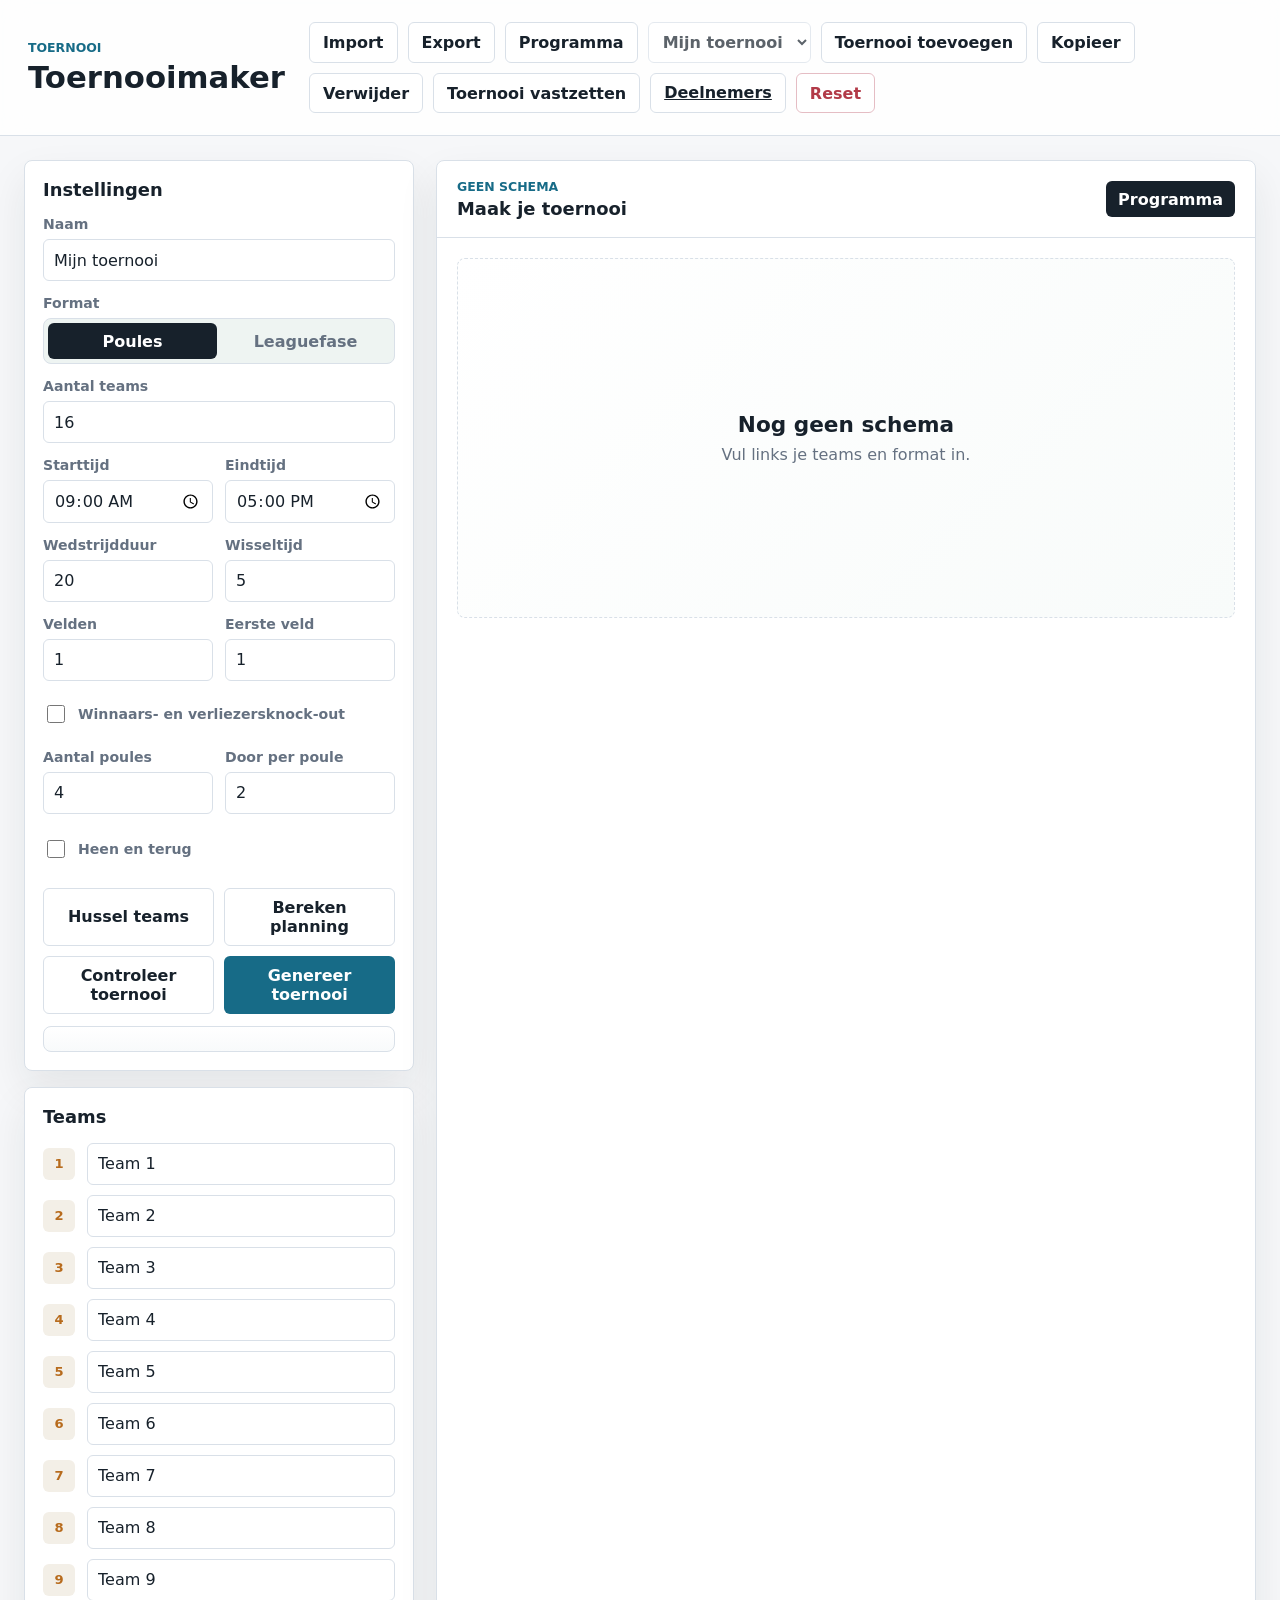
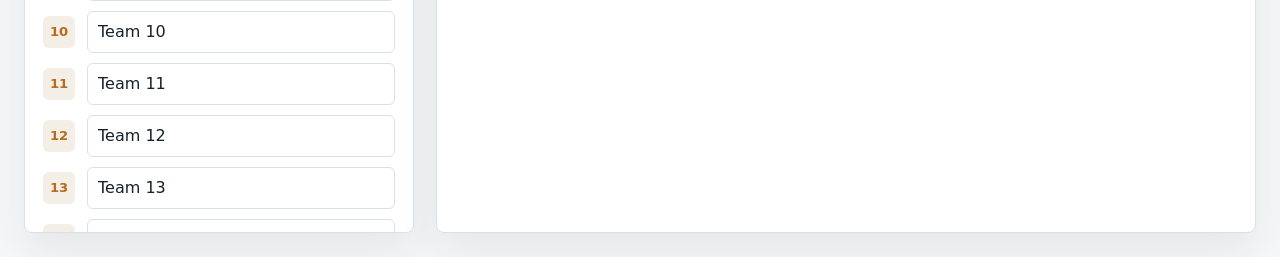
==== index.html @ ef7eff7f "eerste versie" ====
<!doctype html>
<html lang="nl">
  <head>
    <meta charset="utf-8" />
    <meta name="viewport" content="width=device-width, initial-scale=1" />
    <title>Toernooimaker</title>
    <link rel="stylesheet" href="styles.css" />
  </head>
  <body>
    <header class="app-header">
      <div>
        <p class="eyebrow">Toernooi</p>
        <h1>Toernooimaker</h1>
      </div>
      <div class="header-actions">
        <button class="ghost-button" id="importButton" type="button">Import</button>
        <input id="importFile" type="file" accept="application/json" hidden />
        <button class="ghost-button" id="exportButton" type="button">Export</button>
        <button class="ghost-button" id="programButton" type="button">Programma</button>
        <select id="tournamentPicker" class="ghost-select" aria-label="Toernooi kiezen"></select>
        <button class="secondary-button" id="addTournamentButton" type="button">Toernooi toevoegen</button>
        <button class="secondary-button" id="duplicateTournamentButton" type="button">Kopieer</button>
        <button class="secondary-button" id="deleteTournamentButton" type="button">Verwijder</button>
        <button class="secondary-button" id="lockButton" type="button">Toernooi vastzetten</button>
        <a class="ghost-button" href="deelnemers.html">Deelnemers</a>
        <button class="danger-button" id="newButton" type="button">Reset</button>
      </div>
    </header>

    <main class="app-shell">
      <aside class="setup-panel" aria-label="Toernooi instellingen">
        <section class="panel">
          <div class="panel-heading">
            <h2>Instellingen</h2>
          </div>

          <label class="field">
            <span>Naam</span>
            <input id="tournamentName" type="text" autocomplete="off" />
          </label>

          <div class="field">
            <span>Format</span>
            <div class="segmented" role="tablist" aria-label="Format">
              <button id="formatGroups" type="button" data-format="groups">Poules</button>
              <button id="formatLeague" type="button" data-format="league">Leaguefase</button>
            </div>
          </div>

          <label class="field">
            <span>Aantal teams</span>
            <input id="teamCount" type="number" min="2" max="64" step="1" />
          </label>

          <div class="schedule-options">
            <label class="field">
              <span>Starttijd</span>
              <input id="startTime" type="time" />
            </label>
            <label class="field">
              <span>Eindtijd</span>
              <input id="endTime" type="time" />
            </label>
            <label class="field">
              <span>Wedstrijdduur</span>
              <input id="matchDuration" type="number" min="1" max="240" step="1" />
            </label>
            <label class="field">
              <span>Wisseltijd</span>
              <input id="breakDuration" type="number" min="0" max="120" step="1" />
            </label>
            <label class="field">
              <span>Velden</span>
              <input id="fieldCount" type="number" min="1" max="32" step="1" />
            </label>
            <label class="field">
              <span>Eerste veld</span>
              <input id="fieldStart" type="number" min="1" max="64" step="1" />
            </label>
          </div>

          <label class="check-field knockout-option">
            <input id="doubleKnockoutEnabled" type="checkbox" />
            <span>Winnaars- en verliezersknock-out</span>
          </label>

          <div id="groupOptions" class="option-grid">
            <label class="field">
              <span>Aantal poules</span>
              <input id="groupCount" type="number" min="1" max="32" step="1" />
            </label>
            <label class="field">
              <span>Door per poule</span>
              <input id="advancePerGroup" type="number" min="1" max="8" step="1" />
            </label>
            <label class="check-field">
              <input id="doubleRound" type="checkbox" />
              <span>Heen en terug</span>
            </label>
          </div>

          <div id="leagueOptions" class="option-grid">
            <label class="check-field">
              <input id="playoffEnabled" type="checkbox" />
              <span>Tussenronde aan</span>
            </label>
            <label class="field">
              <span>Wedstrijden per team</span>
              <input id="leagueMatches" type="number" min="1" max="63" step="1" />
            </label>
            <label class="field">
              <span>Direct naar knock-out</span>
              <input id="directQualifiers" type="number" min="1" max="32" step="1" />
            </label>
            <label class="field">
              <span>Teams in tussenronde</span>
              <input id="playoffQualifiers" type="number" min="0" max="32" step="2" />
            </label>
            <button class="secondary-button league-random-button" id="randomizeLeagueButton" type="button">Willekeurige uitslagen invullen</button>
          </div>

          <div class="button-row">
            <button class="secondary-button" id="shuffleTeams" type="button">Hussel teams</button>
            <button class="secondary-button" id="planButton" type="button">Bereken planning</button>
            <button class="secondary-button" id="validateButton" type="button">Controleer toernooi</button>
            <button class="primary-button" id="generateButton" type="button">Genereer toernooi</button>
          </div>

          <div id="planningResult" class="planning-result" hidden></div>
          <div id="validationResult" class="validation-result" hidden></div>
        </section>

        <section class="panel team-panel">
          <div class="panel-heading">
            <h2>Teams</h2>
          </div>
          <div id="teamFields" class="team-fields"></div>
        </section>
      </aside>

      <section class="workspace" aria-live="polite">
        <div class="workspace-bar">
          <div>
            <p class="eyebrow" id="workspaceFormat">Geen schema</p>
            <h2 id="workspaceTitle">Maak je toernooi</h2>
          </div>
          <nav class="view-tabs" id="viewTabs" aria-label="Toernooi onderdelen"></nav>
        </div>
        <div id="statusMessage" class="status-message" hidden></div>
        <div id="tournamentContent" class="tournament-content"></div>
      </section>
    </main>

    <script src="app.js"></script>
  </body>
</html>
---- styles.css ----
:root {
  color-scheme: light;
  --bg: #f6f7f9;
  --panel: #ffffff;
  --ink: #17212b;
  --muted: #657181;
  --line: #d9e0e8;
  --soft: #eef4f2;
  --soft-2: #f3efe7;
  --accent: #176b87;
  --accent-strong: #0f5368;
  --green: #2f7d4a;
  --amber: #b76b1d;
  --red: #b23a48;
  --shadow: 0 18px 40px rgba(23, 33, 43, 0.08);
}

* {
  box-sizing: border-box;
}

body {
  margin: 0;
  min-height: 100vh;
  background: var(--bg);
  color: var(--ink);
  font-family:
    Inter, ui-sans-serif, system-ui, -apple-system, BlinkMacSystemFont, "Segoe UI",
  sans-serif;
}

body.participant-mode .setup-panel,
body.participant-mode .header-actions,
body.participant-mode .view-tabs {
  display: none;
}

body.participant-mode .app-shell {
  grid-template-columns: minmax(0, 1fr);
}

body.participant-mode .workspace {
  grid-column: 1 / -1;
}

body.knockout-focus .setup-panel {
  display: none;
}

body.knockout-focus .app-shell {
  grid-template-columns: minmax(0, 1fr);
  width: 100%;
  max-width: none;
  margin: 0;
  padding-left: 0;
  padding-right: 0;
}

body.knockout-focus .workspace {
  grid-column: 1 / -1;
  overflow: visible;
}

body.knockout-focus .tournament-content {
  overflow: visible;
  padding: 10px 12px 28px;
}

body.knockout-focus .workspace {
  border-radius: 0;
  box-shadow: none;
  border-left: 0;
  border-right: 0;
}

body.knockout-focus .stage-card {
  overflow: visible;
}

body.knockout-focus .stack > section {
  overflow: visible;
}

.setup-panel[hidden] {
  display: none !important;
}

.app-shell.knockout-focus {
  grid-template-columns: minmax(0, 1fr);
  width: 100%;
  max-width: none;
  margin: 0;
  padding-left: 0;
  padding-right: 0;
}

button,
input,
select {
  font: inherit;
}

button {
  cursor: pointer;
}

.app-header {
  display: flex;
  align-items: center;
  justify-content: space-between;
  gap: 24px;
  padding: 22px 28px;
  border-bottom: 1px solid var(--line);
  background: rgba(255, 255, 255, 0.82);
  backdrop-filter: blur(14px);
  position: sticky;
  top: 0;
  z-index: 20;
}

.app-header h1,
.workspace-bar h2,
.panel-heading h2 {
  margin: 0;
  letter-spacing: 0;
}

.app-header h1 {
  font-size: clamp(1.6rem, 2.4vw, 2.2rem);
}

.eyebrow {
  margin: 0 0 4px;
  color: var(--accent);
  font-size: 0.78rem;
  font-weight: 800;
  letter-spacing: 0;
  text-transform: uppercase;
}

.header-actions,
.button-row,
.view-tabs {
  display: flex;
  flex-wrap: wrap;
  gap: 10px;
}

.app-shell {
  display: grid;
  grid-template-columns: minmax(310px, 390px) minmax(0, 1fr);
  gap: 22px;
  width: min(1500px, 100%);
  margin: 0 auto;
  padding: 24px;
}

.setup-panel {
  display: flex;
  flex-direction: column;
  gap: 16px;
}

.panel,
.workspace {
  background: var(--panel);
  border: 1px solid var(--line);
  border-radius: 8px;
  box-shadow: var(--shadow);
}

.panel {
  padding: 18px;
}

.team-panel {
  max-height: calc(100vh - 154px);
  overflow: auto;
}

.inline-link {
  color: var(--accent);
  font-weight: 800;
  text-decoration: none;
}

.inline-link:hover {
  text-decoration: underline;
}

.panel-heading {
  display: flex;
  align-items: center;
  justify-content: space-between;
  margin-bottom: 16px;
}

.panel-heading h2,
.workspace-bar h2 {
  font-size: 1.12rem;
}

.field {
  display: grid;
  gap: 7px;
  margin-bottom: 14px;
}

.field span,
.check-field span {
  color: var(--muted);
  font-size: 0.88rem;
  font-weight: 700;
}

.field input,
.field select,
.team-input,
.score-input,
.winner-select {
  width: 100%;
  border: 1px solid var(--line);
  border-radius: 6px;
  background: #fff;
  color: var(--ink);
  outline: none;
  transition:
    border 0.16s ease,
    box-shadow 0.16s ease;
}

.field input,
.field select,
.team-input,
.winner-select {
  min-height: 42px;
  padding: 9px 10px;
}

.field input:focus,
.field select:focus,
.team-input:focus,
.score-input:focus,
.winner-select:focus {
  border-color: var(--accent);
  box-shadow: 0 0 0 3px rgba(23, 107, 135, 0.16);
}

.segmented {
  display: grid;
  grid-template-columns: 1fr 1fr;
  gap: 4px;
  padding: 4px;
  border: 1px solid var(--line);
  border-radius: 8px;
  background: var(--soft);
}

.segmented button,
.view-tabs button {
  border: 0;
  border-radius: 6px;
  background: transparent;
  color: var(--muted);
  font-weight: 800;
}

.segmented button {
  min-height: 36px;
}

.segmented button.is-active,
.view-tabs button.is-active {
  background: var(--ink);
  color: #fff;
}

.option-grid,
.schedule-options {
  display: grid;
  grid-template-columns: 1fr 1fr;
  gap: 0 12px;
}

.schedule-options {
  grid-template-columns: 1fr 1fr;
}

.option-grid[hidden] {
  display: none;
}

.check-field {
  display: flex;
  align-items: center;
  gap: 10px;
  min-height: 42px;
  margin-bottom: 14px;
  grid-column: 1 / -1;
}

.knockout-option {
  margin-top: -2px;
}

.check-field input {
  width: 18px;
  height: 18px;
  accent-color: var(--accent);
}

.primary-button,
.secondary-button,
.ghost-button,
.danger-button,
.mini-button {
  min-height: 40px;
  border-radius: 6px;
  border: 1px solid transparent;
  padding: 9px 13px;
  font-weight: 800;
}

.primary-button {
  background: var(--accent);
  color: #fff;
}

.primary-button:hover {
  background: var(--accent-strong);
}

.secondary-button,
.ghost-button,
.mini-button {
  background: #fff;
  border-color: var(--line);
  color: var(--ink);
}

.ghost-select {
  min-height: 40px;
  border-radius: 6px;
  border: 1px solid var(--line);
  padding: 9px 10px;
  background: #fff;
  color: var(--ink);
  font: inherit;
  font-weight: 800;
}

.secondary-button:hover,
.ghost-button:hover,
.mini-button:hover {
  border-color: var(--accent);
}

.danger-button {
  background: #fff;
  border-color: #e5bdc4;
  color: var(--red);
}

.button-row {
  margin-top: 4px;
}

.button-row button {
  flex: 1 1 150px;
}

.program-overview {
  display: grid;
  gap: 16px;
}

.program-layout {
  display: grid;
  grid-template-columns: minmax(280px, 360px) minmax(0, 1fr);
  gap: 16px;
}

.program-tournament-list,
.program-schedule-list {
  display: grid;
  gap: 10px;
}

.program-tournament {
  display: grid;
  gap: 10px;
  padding: 12px;
  border: 1px solid var(--line);
  border-radius: 8px;
  background: #fff;
}

.program-tournament.is-active {
  border-color: rgba(23, 107, 135, 0.4);
  box-shadow: 0 0 0 3px rgba(23, 107, 135, 0.08);
}

.program-tournament strong {
  display: block;
  font-size: 1rem;
}

.program-tournament p {
  margin: 4px 0 0;
  color: var(--muted);
  font-size: 0.88rem;
}

.program-tournament-meta {
  display: flex;
  flex-wrap: wrap;
  gap: 8px 12px;
  color: var(--muted);
  font-size: 0.84rem;
  font-weight: 700;
}

.program-tournament button {
  justify-self: start;
}

.program-schedule-row {
  display: grid;
  grid-template-columns: 120px 86px minmax(0, 1fr) minmax(0, 1.4fr);
  gap: 10px;
  align-items: center;
  padding: 10px 12px;
  border: 1px solid var(--line);
  border-radius: 8px;
  background: #fff;
}

.program-schedule-time,
.program-schedule-field {
  color: var(--accent);
  font-size: 0.82rem;
  font-weight: 900;
}

.program-schedule-title {
  font-weight: 900;
}

.program-schedule-detail {
  color: var(--muted);
  font-size: 0.9rem;
}

.planning-result {
  margin-top: 14px;
  border: 1px solid #d8e3ef;
  border-radius: 8px;
  background: #f7fbff;
  padding: 12px;
  color: var(--ink);
  font-size: 0.9rem;
  line-height: 1.45;
}

.planning-result strong {
  display: block;
  margin-bottom: 4px;
}

.planning-result .ok {
  color: var(--green);
  font-weight: 900;
}

.planning-result .warn {
  color: var(--amber);
  font-weight: 900;
}

.validation-result {
  display: grid;
  gap: 10px;
  margin-top: 12px;
  border: 1px solid var(--line);
  border-radius: 8px;
  background: linear-gradient(180deg, #ffffff 0%, #f8fafb 100%);
  padding: 12px 14px;
  color: var(--ink);
  font-size: 0.9rem;
  line-height: 1.45;
}

.validation-head {
  display: flex;
  align-items: center;
  justify-content: space-between;
  gap: 10px;
  flex-wrap: wrap;
}

.validation-state {
  font-size: 0.88rem;
  font-weight: 900;
}

.validation-state.ok {
  color: var(--green);
}

.validation-state.warn {
  color: var(--amber);
}

.validation-state.error {
  color: var(--red);
}

.validation-summary,
.validation-meta,
.validation-stale,
.validation-ok {
  color: var(--ink);
}

.validation-meta,
.validation-stale {
  color: var(--muted);
}

.validation-stale strong {
  color: var(--amber);
}

.validation-list {
  display: grid;
  gap: 8px;
}

.validation-item {
  padding: 9px 10px;
  border-radius: 6px;
  border: 1px solid transparent;
  background: var(--soft);
}

.validation-item strong {
  display: block;
  margin-bottom: 3px;
  font-size: 0.92rem;
}

.validation-item.error {
  background: rgba(178, 58, 72, 0.08);
  border-color: rgba(178, 58, 72, 0.18);
}

.validation-item.warning {
  background: rgba(183, 107, 29, 0.08);
  border-color: rgba(183, 107, 29, 0.18);
}

.admin-overview {
  margin-bottom: 16px;
}

.admin-overview-grid {
  display: grid;
  grid-template-columns: repeat(4, minmax(0, 1fr));
  gap: 10px;
}

.overview-card {
  border: 1px solid var(--line);
  border-radius: 8px;
  background: #fff;
  padding: 12px;
}

.overview-card span,
.spotlight-card span {
  display: block;
  color: var(--muted);
  font-size: 0.74rem;
  font-weight: 800;
  text-transform: uppercase;
  letter-spacing: 0;
}

.overview-card strong {
  display: block;
  margin-top: 6px;
  font-size: 1.1rem;
}

.overview-card small {
  display: block;
  margin-top: 4px;
  color: var(--muted);
  font-size: 0.8rem;
}

.team-spotlight {
  display: grid;
  grid-template-columns: repeat(3, minmax(0, 1fr));
  gap: 10px;
  margin-bottom: 16px;
}

.spotlight-card {
  border: 1px solid var(--line);
  border-radius: 8px;
  background: #fff;
  padding: 12px;
}

.spotlight-card strong {
  display: block;
  margin-top: 6px;
  font-size: 1rem;
}

.spotlight-card p {
  margin: 4px 0 0;
  color: var(--muted);
  font-size: 0.82rem;
}

.spotlight-item {
  display: grid;
  gap: 4px;
  margin-top: 6px;
}

.spotlight-time {
  color: var(--accent);
  font-size: 0.78rem;
  font-weight: 900;
}

.league-random-button {
  grid-column: 1 / -1;
}

.team-fields {
  display: grid;
  gap: 10px;
}

.team-field {
  display: grid;
  grid-template-columns: 36px minmax(0, 1fr);
  align-items: center;
  gap: 8px;
}

.team-number {
  display: inline-grid;
  place-items: center;
  width: 32px;
  height: 32px;
  border-radius: 6px;
  background: var(--soft-2);
  color: var(--amber);
  font-size: 0.82rem;
  font-weight: 900;
}

.workspace {
  min-width: 0;
  overflow: hidden;
}

.workspace-bar {
  display: flex;
  align-items: center;
  justify-content: space-between;
  gap: 16px;
  padding: 18px 20px;
  border-bottom: 1px solid var(--line);
}

.view-tabs button {
  min-height: 36px;
  padding: 8px 12px;
}

.status-message {
  margin: 16px 20px 0;
  border: 1px solid #ead4a7;
  border-radius: 8px;
  background: #fff8e8;
  color: #6c4918;
  padding: 10px 12px;
  font-weight: 700;
}

.tournament-content {
  padding: 20px;
}

.empty-state {
  min-height: 360px;
  display: grid;
  place-items: center;
  border: 1px dashed var(--line);
  border-radius: 8px;
  background: linear-gradient(135deg, #ffffff 0%, #f8fbfa 100%);
  text-align: center;
}

.empty-state h3 {
  margin: 0;
  font-size: 1.35rem;
}

.empty-state p {
  margin: 8px 0 0;
  color: var(--muted);
}

.section-head {
  display: flex;
  align-items: center;
  justify-content: space-between;
  gap: 12px;
  margin-bottom: 14px;
}

.section-head h3 {
  margin: 0;
  font-size: 1.05rem;
}

.section-actions {
  display: flex;
  flex-wrap: wrap;
  gap: 8px;
}

.group-grid,
.table-grid {
  display: grid;
  grid-template-columns: repeat(auto-fit, minmax(310px, 1fr));
  gap: 16px;
}

.stage-card {
  border: 1px solid var(--line);
  border-radius: 8px;
  background: #fff;
  overflow: hidden;
}

.stage-card > header {
  display: flex;
  align-items: center;
  justify-content: space-between;
  gap: 10px;
  padding: 12px 14px;
  background: var(--soft);
  border-bottom: 1px solid var(--line);
}

.stage-card h3,
.stage-card h4 {
  margin: 0;
  font-size: 1rem;
}

.stage-meta {
  color: var(--muted);
  font-size: 0.82rem;
  font-weight: 800;
}

.round-list {
  display: grid;
  gap: 12px;
  padding: 14px;
}

.round-block h4 {
  margin: 0 0 8px;
  color: var(--muted);
  font-size: 0.86rem;
  text-transform: uppercase;
  letter-spacing: 0;
}

.match-row {
  display: grid;
  grid-template-columns: 88px minmax(95px, 1fr) 48px 18px 48px minmax(95px, 1fr);
  align-items: center;
  gap: 7px;
  min-height: 42px;
  padding: 6px 0;
  border-bottom: 1px solid #edf1f4;
}

.match-row:last-child {
  border-bottom: 0;
}

.match-slot,
.tie-slot {
  display: grid;
  gap: 2px;
}

.match-time,
.tie-time,
.field-label {
  color: var(--accent);
  font-size: 0.78rem;
  font-weight: 900;
  white-space: nowrap;
}

.field-label {
  color: var(--muted);
  font-size: 0.72rem;
}

.tie-slot {
  margin-bottom: 8px;
}

.team-name {
  min-width: 0;
  overflow: hidden;
  text-overflow: ellipsis;
  white-space: nowrap;
  font-weight: 800;
}

.team-name.away {
  text-align: right;
}

.score-input {
  min-height: 34px;
  padding: 4px 5px;
  text-align: center;
  font-weight: 900;
}

.score-separator {
  color: var(--muted);
  text-align: center;
  font-weight: 900;
}

.standings-table {
  width: 100%;
  border-collapse: collapse;
  font-size: 0.9rem;
}

.standings-table th,
.standings-table td {
  padding: 9px 8px;
  border-bottom: 1px solid #edf1f4;
  text-align: right;
}

.standings-table th:first-child,
.standings-table td:first-child,
.standings-table th:nth-child(2),
.standings-table td:nth-child(2) {
  text-align: left;
}

.standings-table th {
  color: var(--muted);
  font-size: 0.78rem;
  text-transform: uppercase;
  letter-spacing: 0;
}

.standings-table td:nth-child(2) {
  font-weight: 900;
}

.standings-table tr.qualifies {
  background: #eef8f1;
}

.standings-table tr.playoff {
  background: #fff7e8;
}

.standings-table tr.direct {
  background: #eaf5f8;
}

.standings-table tr.selected-team {
  box-shadow: inset 4px 0 0 var(--accent);
}

.standings-table tr.selected-team td:nth-child(2) {
  color: var(--accent-strong);
}

.badge {
  display: inline-flex;
  align-items: center;
  min-height: 24px;
  border-radius: 999px;
  padding: 4px 8px;
  font-size: 0.74rem;
  font-weight: 900;
}

.badge.direct {
  background: #d9f0f6;
  color: #0f5368;
}

.badge.playoff {
  background: #ffe8bf;
  color: #7b4a11;
}

.badge.out {
  background: #edf1f4;
  color: var(--muted);
}

.split-layout {
  display: grid;
  grid-template-columns: minmax(330px, 0.9fr) minmax(0, 1.3fr);
  gap: 18px;
  align-items: start;
}

.match-section {
  display: grid;
  gap: 14px;
}

.bracket {
  display: grid;
  grid-auto-flow: column;
  grid-auto-columns: minmax(230px, 1fr);
  gap: 14px;
  overflow-x: auto;
  padding-bottom: 8px;
}

.bracket-round {
  display: grid;
  align-content: start;
  gap: 10px;
}

.bracket-round h3 {
  margin: 0 0 2px;
  font-size: 0.95rem;
}

.round-name-field {
  display: grid;
  gap: 6px;
}

.round-name-label {
  color: var(--muted);
  font-size: 0.72rem;
  font-weight: 800;
  letter-spacing: 0;
  text-transform: uppercase;
}

.round-name-input {
  min-width: 0;
  width: 100%;
  border: 1px solid var(--line);
  border-radius: 6px;
  padding: 8px 10px;
  background: #fff;
  color: var(--ink);
  font: inherit;
  font-weight: 800;
}

.round-name-input:focus {
  outline: 2px solid rgba(59, 130, 246, 0.22);
  outline-offset: 1px;
  border-color: #8fb5e6;
}

.tie-card {
  border: 1px solid var(--line);
  border-radius: 8px;
  background: #fff;
  padding: 10px;
}

.tie-time-control {
  display: grid;
  gap: 5px;
  margin: 8px 0;
  color: var(--muted);
  font-size: 0.72rem;
  font-weight: 800;
  text-transform: uppercase;
}

.tie-start-input {
  width: 100%;
  min-width: 0;
  border: 1px solid var(--line);
  border-radius: 6px;
  padding: 7px 9px;
  background: #fff;
  color: var(--ink);
  font: inherit;
  font-weight: 800;
}

.tie-start-input:focus {
  outline: 2px solid rgba(59, 130, 246, 0.22);
  outline-offset: 1px;
  border-color: #8fb5e6;
}

.tie-team {
  display: grid;
  grid-template-columns: minmax(0, 1fr) 48px;
  align-items: center;
  gap: 8px;
  min-height: 38px;
}

.tie-team + .tie-team {
  margin-top: 7px;
}

.tie-team.is-winner .team-name {
  color: var(--green);
}

.tie-footer {
  display: grid;
  gap: 7px;
  margin-top: 9px;
}

.winner-note {
  color: var(--muted);
  font-size: 0.82rem;
  font-weight: 800;
}

.champion-strip {
  display: flex;
  align-items: center;
  justify-content: space-between;
  gap: 12px;
  margin-bottom: 14px;
  border: 1px solid #bfd8c8;
  border-radius: 8px;
  background: #eef8f1;
  padding: 12px 14px;
}

.champion-strip strong {
  font-size: 1.05rem;
}

.bracket {
  display: grid;
  gap: 12px;
  overflow-x: auto;
  padding-bottom: 8px;
}

.bracket-split {
  display: grid;
  grid-template-columns: minmax(0, 1fr) minmax(260px, 320px) minmax(0, 1fr);
  gap: 12px;
  align-items: start;
  min-width: 100%;
}

.bracket-half {
  min-width: 0;
}

.bracket-half-grid {
  display: grid;
  grid-template-columns: repeat(var(--bracket-round-count), minmax(0, 1fr));
  gap: 10px;
  min-width: 0;
}

.bracket-round-column,
.bracket-center-column {
  min-width: 0;
  display: grid;
  gap: 8px;
}

.bracket-round-column h3,
.bracket-center-column h3 {
  margin: 0;
  font-size: 0.92rem;
}

.bracket-round-stage,
.bracket-center-stage {
  position: relative;
  min-height: var(--bracket-stage-height, 280px);
  height: var(--bracket-stage-height, 280px);
  padding-bottom: 64px;
}

.bracket-center-wrap {
  display: flex;
  justify-content: center;
  min-width: 0;
}

.bracket-center-column {
  width: 100%;
  max-width: 280px;
}

.bracket-slot {
  position: absolute;
  left: 0;
  right: 0;
  transform: translateY(-50%);
}

.bracket-heads {
  display: grid;
  grid-template-columns: repeat(var(--bracket-columns), minmax(0, 1fr));
  gap: 14px;
  align-items: end;
  min-width: 100%;
}

.bracket-head {
  min-width: 0;
}

.bracket-head h3 {
  margin: 0;
  color: var(--ink);
  font-size: 0.94rem;
  text-align: center;
}

.bracket-round-label {
  width: 100%;
}

.bracket-board {
  display: grid;
  grid-template-columns: repeat(var(--bracket-columns), minmax(0, 1fr));
  gap: 14px;
  min-height: 100%;
  min-width: 100%;
  border: 1px solid var(--line);
  border-radius: 8px;
  background: linear-gradient(180deg, #ffffff 0%, #f7fbff 100%);
  overflow: hidden;
}

.bracket-column {
  position: relative;
  display: flex;
  flex-direction: column;
  gap: 12px;
  padding: 12px;
  min-width: 0;
}

.bracket-slot {
  min-width: 0;
}

.bracket-node {
  position: relative;
  left: auto;
  top: auto;
  transform: none;
  width: 100%;
  border: 1px solid var(--line);
  border-radius: 8px;
  background: #fff;
  box-shadow: 0 12px 24px rgba(23, 33, 43, 0.06);
  padding: 10px;
  display: grid;
  gap: 8px;
}

.bracket-node-meta {
  display: flex;
  align-items: flex-start;
  justify-content: space-between;
  gap: 8px;
  color: var(--muted);
  font-size: 0.72rem;
  font-weight: 800;
  text-transform: uppercase;
}

.bracket-node-time {
  color: var(--accent);
}

.bracket-node-field {
  white-space: nowrap;
}

.bracket-node-teams {
  display: grid;
  gap: 6px;
}

.bracket-node .tie-time-control {
  margin: 0;
  gap: 4px;
  color: var(--muted);
  font-size: 0.7rem;
}

.bracket-node .tie-start-input {
  padding: 6px 8px;
}

.bracket-node .tie-team {
  grid-template-columns: minmax(0, 1fr) 42px;
  min-height: 34px;
}

.bracket-node .score-input {
  min-height: 32px;
}

.bracket-node .tie-footer {
  margin-top: 0;
}

.bracket-node .winner-select {
  width: 100%;
}

.stack > section {
  min-width: 0;
}

.stack {
  display: grid;
  gap: 18px;
}

.double-knockout-stack {
  gap: 22px;
  padding-bottom: 20px;
}

.double-knockout-tabs {
  display: grid;
  gap: 14px;
}

.double-knockout-tablist {
  display: flex;
  flex-wrap: wrap;
  gap: 8px;
}

.double-knockout-tab {
  min-height: 36px;
  padding: 8px 12px;
}

.double-knockout-tab.is-active {
  background: var(--ink);
  border-color: var(--ink);
  color: #fff;
}

.double-knockout-panels {
  display: grid;
}

.double-knockout-panel {
  display: none;
}

.double-knockout-panel.is-active {
  display: block;
}

.bracket-view {
  display: grid;
  gap: 16px;
}

.bracket-desktop {
  min-width: 0;
}

.bracket-mobile {
  display: none;
}

.bracket-mobile-rounds {
  display: grid;
  gap: 14px;
}

.bracket-mobile-round {
  border: 1px solid var(--line);
  border-radius: 8px;
  background: #fff;
  overflow: hidden;
}

.bracket-mobile-round h3 {
  margin: 0;
  font-size: 0.94rem;
}

.bracket-mobile-round .bracket-round-label {
  padding: 12px 12px 10px;
  border-bottom: 1px solid var(--line);
  background: var(--soft);
}

.bracket-mobile-node-list {
  display: grid;
  gap: 10px;
  padding: 12px;
}

.team-view {
  display: grid;
  gap: 18px;
}

.team-overview {
  display: grid;
  grid-template-columns: minmax(240px, 360px) minmax(0, 1fr);
  gap: 16px;
  align-items: end;
}

.team-select-field {
  margin-bottom: 0;
}

.team-summary {
  display: grid;
  grid-template-columns: repeat(4, minmax(0, 1fr));
  gap: 10px;
}

.team-summary div {
  min-height: 62px;
  border: 1px solid var(--line);
  border-radius: 8px;
  background: #fff;
  padding: 10px;
}

.team-summary span,
.team-match-stage,
.team-match-main span,
.team-empty span {
  color: var(--muted);
  font-size: 0.78rem;
  font-weight: 800;
}

.team-summary strong {
  display: block;
  margin-top: 4px;
  font-size: 1.15rem;
}

.team-view-grid {
  display: grid;
  grid-template-columns: minmax(340px, 1.1fr) minmax(320px, 0.9fr);
  gap: 16px;
  align-items: start;
}

.team-match-list {
  display: grid;
  gap: 10px;
  padding: 14px;
}

.team-match-card {
  display: grid;
  grid-template-columns: 92px minmax(0, 1fr) 120px;
  align-items: center;
  gap: 12px;
  border: 1px solid #edf1f4;
  border-radius: 8px;
  padding: 10px;
}

.team-match-card.is-next {
  border-color: #b8d6e1;
  background: #f2fbff;
}

.team-match-main {
  min-width: 0;
  display: grid;
  gap: 3px;
}

.team-match-main strong {
  overflow: hidden;
  text-overflow: ellipsis;
  white-space: nowrap;
}

.team-result {
  display: grid;
  justify-items: end;
  gap: 3px;
  font-weight: 900;
}

.team-result span {
  color: var(--ink);
}

.team-result strong {
  display: inline-flex;
  align-items: center;
  min-height: 24px;
  border-radius: 999px;
  padding: 4px 8px;
  font-size: 0.74rem;
}

.team-result.open strong {
  background: #edf1f4;
  color: var(--muted);
}

.team-result.win strong {
  background: #dff3e5;
  color: var(--green);
}

.team-result.loss strong {
  background: #f8e1e4;
  color: var(--red);
}

.team-result.draw strong {
  background: #ffe8bf;
  color: #7b4a11;
}

.team-empty {
  display: grid;
  gap: 4px;
  border: 1px dashed var(--line);
  border-radius: 8px;
  padding: 16px;
}

@media (max-width: 1050px) {
  .app-shell,
  .split-layout,
  .team-overview,
  .team-view-grid,
  .program-layout {
    grid-template-columns: 1fr;
  }

  .team-panel {
    max-height: none;
  }

  body.knockout-focus .app-shell {
    width: 100%;
  }
}

@media (max-width: 900px) {
  .bracket-desktop {
    display: none;
  }

  .bracket-mobile {
    display: block;
  }

  .double-knockout-tablist {
    gap: 6px;
  }

  .double-knockout-tab {
    flex: 1 1 140px;
  }
}

@media (max-width: 680px) {
  .app-header,
  .workspace-bar {
    align-items: flex-start;
    flex-direction: column;
  }

  .app-shell {
    padding: 14px;
  }

  .double-knockout-tabs {
    gap: 10px;
  }

  .double-knockout-tablist {
    flex-direction: column;
  }

  .double-knockout-tab {
    width: 100%;
    flex: none;
  }

  .option-grid,
  .schedule-options {
    grid-template-columns: 1fr;
  }

  .match-row {
    grid-template-columns: 84px minmax(0, 1fr) 42px 14px 42px minmax(0, 1fr);
    gap: 5px;
  }

  .team-summary {
    grid-template-columns: 1fr 1fr;
  }

  .team-view {
    display: flex;
    flex-direction: column;
  }

  .team-overview {
    order: -1;
  }

  .team-spotlight {
    grid-template-columns: 1fr;
    gap: 8px;
    margin-bottom: 12px;
  }

  .spotlight-card {
    padding: 10px;
  }

  .team-overview {
    gap: 10px;
    align-items: stretch;
  }

  .team-select-field {
    position: sticky;
    top: 8px;
    z-index: 5;
    background: var(--panel);
    padding: 10px;
    border: 1px solid var(--line);
    border-radius: 8px;
    box-shadow: var(--shadow);
  }

  .team-select-field .field {
    margin-bottom: 0;
  }

  .team-summary div {
    min-height: 54px;
    padding: 8px;
  }

  .team-summary strong {
    font-size: 1rem;
  }

  .team-view-grid {
    gap: 12px;
  }

  .team-match-list {
    padding: 10px;
    gap: 8px;
  }

  .team-match-card {
    grid-template-columns: 1fr;
    align-items: start;
    gap: 8px;
    padding: 9px;
  }

  .team-match-main strong {
    white-space: normal;
  }

  .team-result {
    justify-items: start;
  }

  .team-result strong {
    font-size: 0.72rem;
  }

  .team-result span {
    font-size: 0.76rem;
  }

  .program-schedule-row {
    grid-template-columns: 1fr;
    gap: 4px;
    align-items: start;
  }

  .bracket-heads,
  .bracket-board {
    min-width: max(100%, calc(var(--bracket-columns) * 190px));
  }

  .bracket-node {
    width: calc(var(--bracket-node-width) * 1%);
    padding: 8px;
  }

  .bracket-node .tie-team {
    grid-template-columns: minmax(0, 1fr) 38px;
  }

  .program-tournament button {
    width: 100%;
  }

  .tournament-content {
    padding: 14px;
  }
}
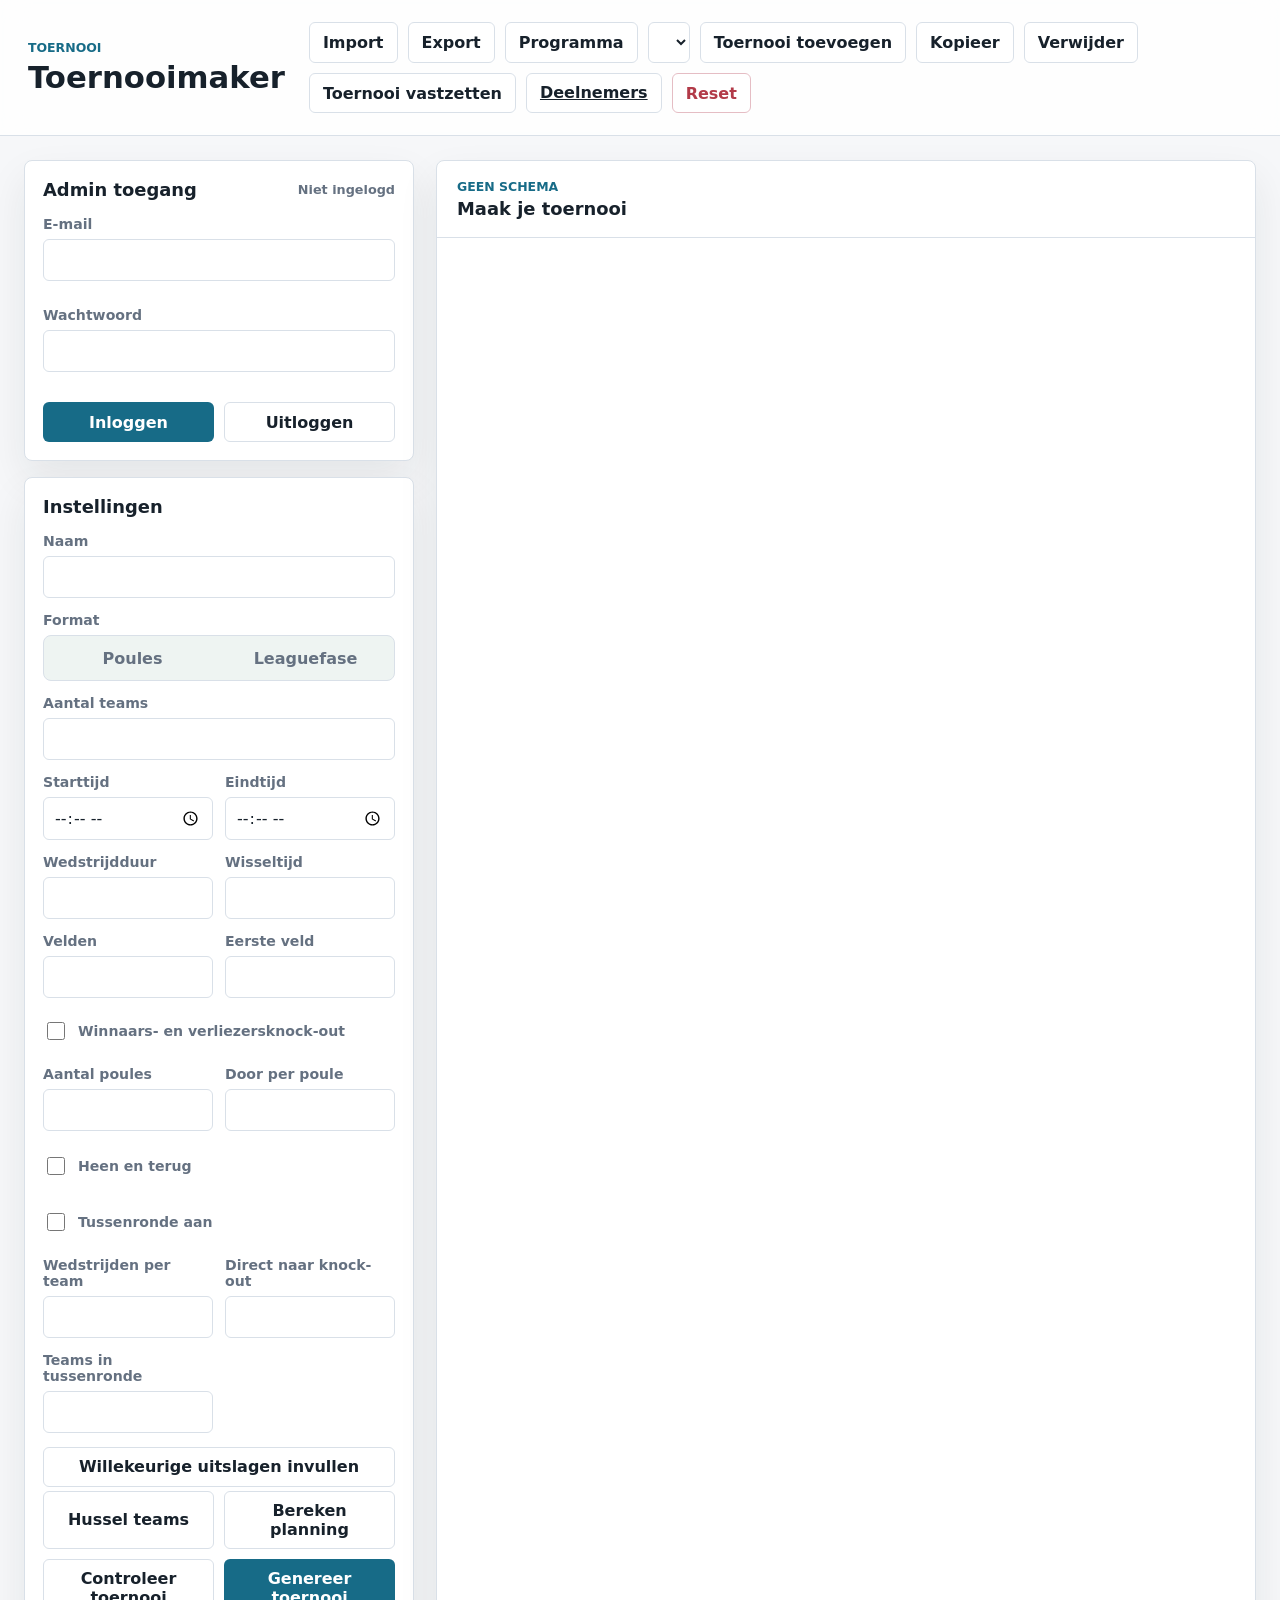
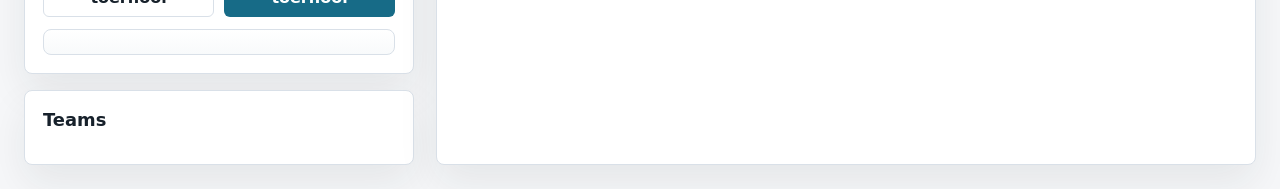
==== commit 04ae8ac5: "realtime serverside sync toegevoegd" ====
--- a/index.html
+++ b/index.html
@@ -29,6 +29,27 @@
 
     <main class="app-shell">
       <aside class="setup-panel" aria-label="Toernooi instellingen">
+        <section class="panel auth-panel" id="authPanel">
+          <div class="panel-heading">
+            <h2>Admin toegang</h2>
+            <span id="authStatus" class="auth-status">Niet ingelogd</span>
+          </div>
+          <div class="auth-grid">
+            <label class="field">
+              <span>E-mail</span>
+              <input id="authEmail" type="email" autocomplete="username" />
+            </label>
+            <label class="field">
+              <span>Wachtwoord</span>
+              <input id="authPassword" type="password" autocomplete="current-password" />
+            </label>
+            <div class="button-row auth-actions">
+              <button class="primary-button" id="authSignIn" type="button">Inloggen</button>
+              <button class="secondary-button" id="authSignOut" type="button">Uitloggen</button>
+            </div>
+          </div>
+        </section>
+
         <section class="panel">
           <div class="panel-heading">
             <h2>Instellingen</h2>
@@ -151,6 +172,6 @@
       </section>
     </main>
 
-    <script src="app.js"></script>
+    <script type="module" src="app.js"></script>
   </body>
 </html>
--- a/styles.css
+++ b/styles.css
@@ -43,6 +43,30 @@
   grid-column: 1 / -1;
 }
 
+body.admin-readonly .header-actions button,
+body.admin-readonly .setup-panel input:not(#authEmail):not(#authPassword),
+body.admin-readonly .setup-panel select,
+body.admin-readonly .setup-panel textarea,
+body.admin-readonly .setup-panel button:not(#authSignIn):not(#authSignOut):not(#lockButton),
+body.admin-readonly .tournament-content input,
+body.admin-readonly .tournament-content select,
+body.admin-readonly .tournament-content textarea,
+body.admin-readonly .tournament-content button {
+  cursor: not-allowed;
+}
+
+body.admin-readonly .header-actions button:disabled,
+body.admin-readonly .setup-panel input:disabled,
+body.admin-readonly .setup-panel select:disabled,
+body.admin-readonly .setup-panel textarea:disabled,
+body.admin-readonly .setup-panel button:disabled,
+body.admin-readonly .tournament-content input:disabled,
+body.admin-readonly .tournament-content select:disabled,
+body.admin-readonly .tournament-content textarea:disabled,
+body.admin-readonly .tournament-content button:disabled {
+  opacity: 0.55;
+}
+
 body.knockout-focus .setup-panel {
   display: none;
 }
@@ -144,6 +168,26 @@
   display: flex;
   flex-wrap: wrap;
   gap: 10px;
+}
+
+.auth-panel .panel-heading {
+  align-items: center;
+  justify-content: space-between;
+}
+
+.auth-status {
+  color: var(--muted);
+  font-size: 0.8rem;
+  font-weight: 600;
+}
+
+.auth-grid {
+  display: grid;
+  gap: 12px;
+}
+
+.auth-actions {
+  margin-top: 2px;
 }
 
 .app-shell {
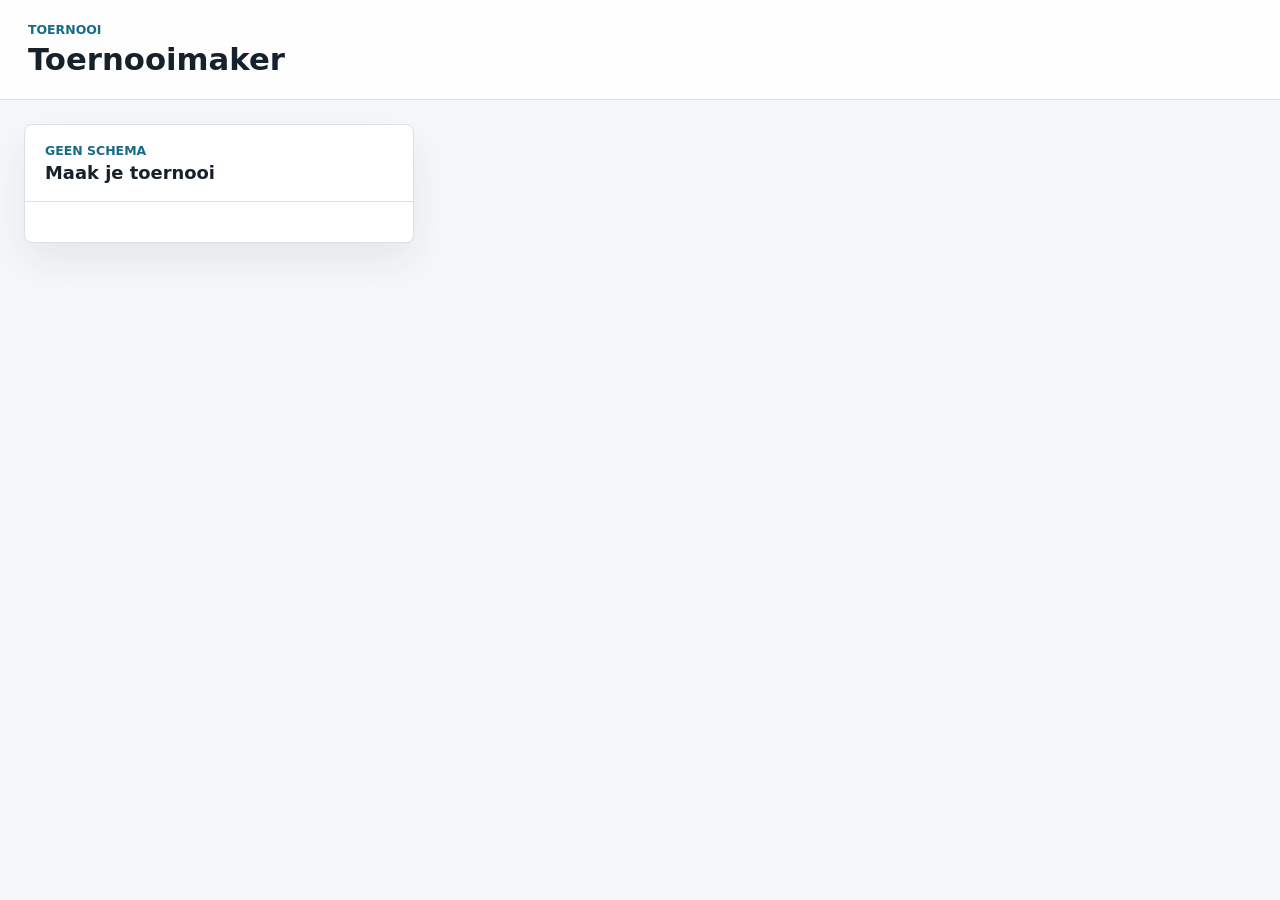
==== commit 55f0ac09: "split admin and frontend routes" ====
--- a/index.html
+++ b/index.html
@@ -3,7 +3,7 @@
   <head>
     <meta charset="utf-8" />
     <meta name="viewport" content="width=device-width, initial-scale=1" />
-    <title>Toernooimaker</title>
+    <title>Toernooimaker - Deelnemers</title>
     <link rel="stylesheet" href="styles.css" />
   </head>
   <body>
@@ -12,153 +12,9 @@
         <p class="eyebrow">Toernooi</p>
         <h1>Toernooimaker</h1>
       </div>
-      <div class="header-actions">
-        <button class="ghost-button" id="importButton" type="button">Import</button>
-        <input id="importFile" type="file" accept="application/json" hidden />
-        <button class="ghost-button" id="exportButton" type="button">Export</button>
-        <button class="ghost-button" id="programButton" type="button">Programma</button>
-        <select id="tournamentPicker" class="ghost-select" aria-label="Toernooi kiezen"></select>
-        <button class="secondary-button" id="addTournamentButton" type="button">Toernooi toevoegen</button>
-        <button class="secondary-button" id="duplicateTournamentButton" type="button">Kopieer</button>
-        <button class="secondary-button" id="deleteTournamentButton" type="button">Verwijder</button>
-        <button class="secondary-button" id="lockButton" type="button">Toernooi vastzetten</button>
-        <a class="ghost-button" href="deelnemers.html">Deelnemers</a>
-        <button class="danger-button" id="newButton" type="button">Reset</button>
-      </div>
     </header>
 
     <main class="app-shell">
-      <aside class="setup-panel" aria-label="Toernooi instellingen">
-        <section class="panel auth-panel" id="authPanel">
-          <div class="panel-heading">
-            <h2>Admin toegang</h2>
-            <span id="authStatus" class="auth-status">Niet ingelogd</span>
-          </div>
-          <div class="auth-grid">
-            <label class="field">
-              <span>E-mail</span>
-              <input id="authEmail" type="email" autocomplete="username" />
-            </label>
-            <label class="field">
-              <span>Wachtwoord</span>
-              <input id="authPassword" type="password" autocomplete="current-password" />
-            </label>
-            <div class="button-row auth-actions">
-              <button class="primary-button" id="authSignIn" type="button">Inloggen</button>
-              <button class="secondary-button" id="authSignOut" type="button">Uitloggen</button>
-            </div>
-          </div>
-        </section>
-
-        <section class="panel">
-          <div class="panel-heading">
-            <h2>Instellingen</h2>
-          </div>
-
-          <label class="field">
-            <span>Naam</span>
-            <input id="tournamentName" type="text" autocomplete="off" />
-          </label>
-
-          <div class="field">
-            <span>Format</span>
-            <div class="segmented" role="tablist" aria-label="Format">
-              <button id="formatGroups" type="button" data-format="groups">Poules</button>
-              <button id="formatLeague" type="button" data-format="league">Leaguefase</button>
-            </div>
-          </div>
-
-          <label class="field">
-            <span>Aantal teams</span>
-            <input id="teamCount" type="number" min="2" max="64" step="1" />
-          </label>
-
-          <div class="schedule-options">
-            <label class="field">
-              <span>Starttijd</span>
-              <input id="startTime" type="time" />
-            </label>
-            <label class="field">
-              <span>Eindtijd</span>
-              <input id="endTime" type="time" />
-            </label>
-            <label class="field">
-              <span>Wedstrijdduur</span>
-              <input id="matchDuration" type="number" min="1" max="240" step="1" />
-            </label>
-            <label class="field">
-              <span>Wisseltijd</span>
-              <input id="breakDuration" type="number" min="0" max="120" step="1" />
-            </label>
-            <label class="field">
-              <span>Velden</span>
-              <input id="fieldCount" type="number" min="1" max="32" step="1" />
-            </label>
-            <label class="field">
-              <span>Eerste veld</span>
-              <input id="fieldStart" type="number" min="1" max="64" step="1" />
-            </label>
-          </div>
-
-          <label class="check-field knockout-option">
-            <input id="doubleKnockoutEnabled" type="checkbox" />
-            <span>Winnaars- en verliezersknock-out</span>
-          </label>
-
-          <div id="groupOptions" class="option-grid">
-            <label class="field">
-              <span>Aantal poules</span>
-              <input id="groupCount" type="number" min="1" max="32" step="1" />
-            </label>
-            <label class="field">
-              <span>Door per poule</span>
-              <input id="advancePerGroup" type="number" min="1" max="8" step="1" />
-            </label>
-            <label class="check-field">
-              <input id="doubleRound" type="checkbox" />
-              <span>Heen en terug</span>
-            </label>
-          </div>
-
-          <div id="leagueOptions" class="option-grid">
-            <label class="check-field">
-              <input id="playoffEnabled" type="checkbox" />
-              <span>Tussenronde aan</span>
-            </label>
-            <label class="field">
-              <span>Wedstrijden per team</span>
-              <input id="leagueMatches" type="number" min="1" max="63" step="1" />
-            </label>
-            <label class="field">
-              <span>Direct naar knock-out</span>
-              <input id="directQualifiers" type="number" min="1" max="32" step="1" />
-            </label>
-            <label class="field">
-              <span>Teams in tussenronde</span>
-              <input id="playoffQualifiers" type="number" min="0" max="32" step="2" />
-            </label>
-            <button class="secondary-button league-random-button" id="randomizeLeagueButton" type="button">Willekeurige uitslagen invullen</button>
-          </div>
-
-          <div class="button-row">
-            <button class="secondary-button" id="shuffleTeams" type="button">Hussel teams</button>
-            <button class="secondary-button" id="planButton" type="button">Bereken planning</button>
-            <button class="secondary-button" id="validateButton" type="button">Controleer toernooi</button>
-            <button class="primary-button" id="generateButton" type="button">Genereer toernooi</button>
-          </div>
-
-          <div id="planningResult" class="planning-result" hidden></div>
-          <div id="validationResult" class="validation-result" hidden></div>
-        </section>
-
-        <section class="panel team-panel">
-          <div class="panel-heading">
-            <h2>Teams</h2>
-          </div>
-          <div id="teamFields" class="team-fields"></div>
-        </section>
-      </aside>
-
       <section class="workspace" aria-live="polite">
         <div class="workspace-bar">
           <div>
--- a/styles.css
+++ b/styles.css
@@ -186,6 +186,10 @@
   gap: 12px;
 }
 
+.auth-grid {
+  margin: 0;
+}
+
 .auth-actions {
   margin-top: 2px;
 }
